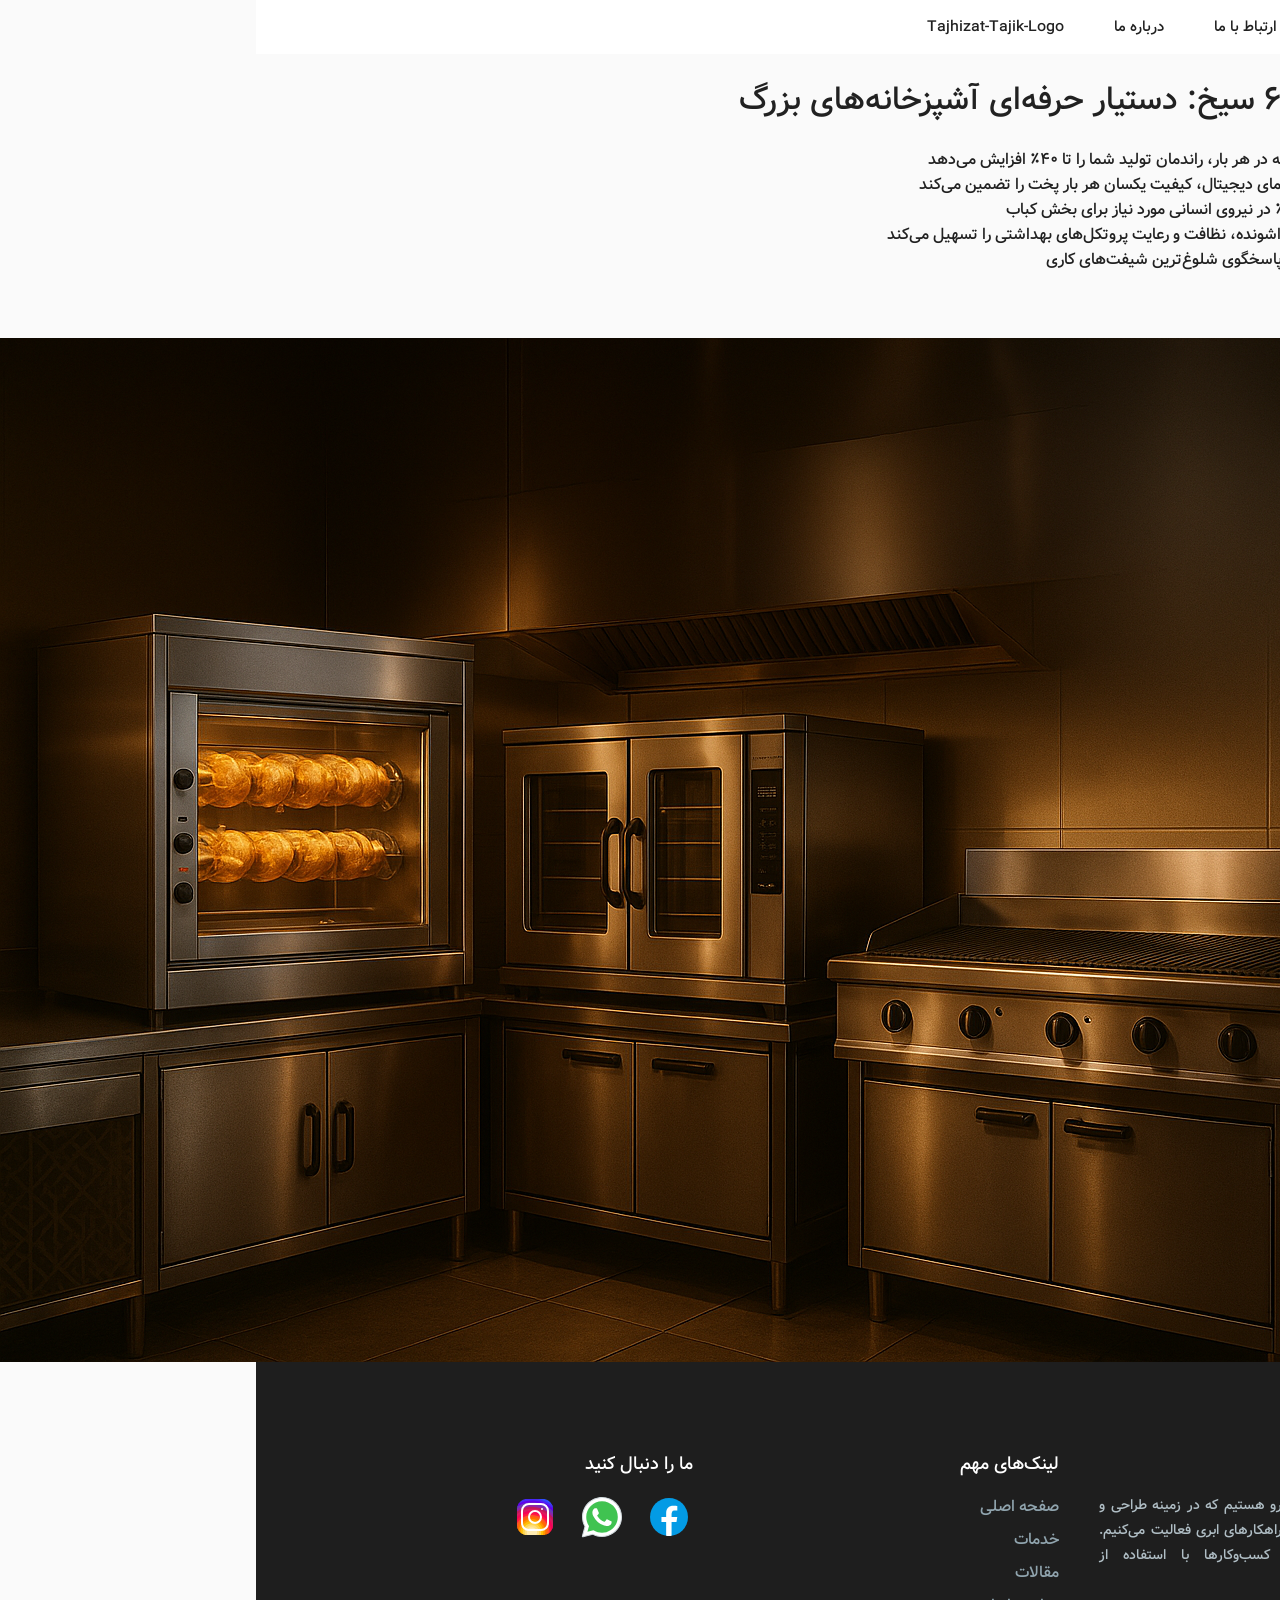
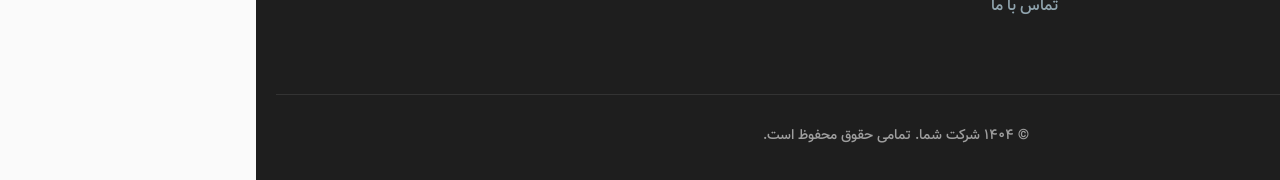
==== Product.html @ fa6aefe6 "add product page Commit" ====
<html lang="en">

<head>
    <meta charset="UTF-8">
    <meta name="viewport" content="width=device-width, initial-scale=1.0">
    <title>Tajhizat-Tajik</title>
    <link rel="stylesheet" href="css/style.css">
    <link rel="stylesheet" href="https://cdnjs.cloudflare.com/ajax/libs/font-awesome/4.7.0/css/font-awesome.min.css">


</head>

<body>
    <div dir="rtl" >

        <!-- Navbar -->
        <nav class="nav">
            <div class="mobilenavbar hidden">
                <a><i id="mobileNavbarBtn" class="fa fa-bars" aria-hidden="true"></i></a>
                <a>Tajhizat-Tajik-Logo</a>
            </div>

            <div class="desktopnavbar" id="desktopnavbar">
                <a href="Index.html">صفحه اصلی</a>
                <a>محصولات</a>
                <a>ارتباط با ما</a>
                <a>درباره ما</a>
                <a>Tajhizat-Tajik-Logo</a>
            </div>
        </nav>

        <!-- Header -->
        <header class="productHeader">
            <div class="product">
                <div class="product-content">
                    <div class="product-details">
                        <h1>جوجه‌گردان صنعتی ۶ سیخ: دستیار حرفه‌ای آشپزخانه‌های بزرگ</h1>
                        
                        <div class="features">
                            <ul>
                                <li>ظرفیت استثنایی پخت ۱۸ تکه جوجه در هر بار، راندمان تولید شما را تا ۴۰٪ افزایش می‌دهد</li>
                                <li>سیستم پخت ۳۶۰ درجه و کنترل دمای دیجیتال، کیفیت یکسان هر بار پخت را تضمین می‌کند</li>
                                <li>کاهش ۳۰٪ در مصرف انرژی و ۵۰٪ در نیروی انسانی مورد نیاز برای بخش کباب</li>
                                <li>طراحی استیل ضدزنگ با سینی جداشونده، نظافت و رعایت پروتکل‌های بهداشتی را تسهیل می‌کند</li>
                                <li>قابلیت کارکرد پیوسته تا ۸ ساعت، پاسخگوی شلوغ‌ترین شیفت‌های کاری</li>
                            </ul>
                        </div>
            
                        <div class="purchase-section">
                            <div class="price">
                                <strong>قیمت: ۲۱,۰۰۰,۰۰۰ تومان</strong>
                            </div>
                            <div class="quantity">
                                <label>تعداد:</label>
                                <input type="number" min="1" value="1" class="quantity-input">
                            </div>
                        </div>
                    </div>
            
                    <div class="product-image">
                        <img src="asstes/img/ChatGPT Image Oct 12, 2025, 09_56_41 PM.png" alt="جوجه‌گردان صنعتی ۶ سیخ" class="product-img">
                    </div>
                </div>
            </div>

        </header>

        

        <!-- Footer -->
    <footer class="footer">
        <div class="footer-container">
    
          <div class="footer-section about">
            <h3>درباره ما</h3>
            <p>
              ما یک شرکت فناوری پیشرو هستیم که در زمینه طراحی و توسعه سامانه‌های وب و راهکارهای ابری فعالیت می‌کنیم. هدف ما توانمندسازی کسب‌وکارها با استفاده از فناوری‌های نوین است.
            </p>
          </div>
    
          <div class="footer-section links">
            <h3>لینک‌های مهم</h3>
            <ul>
              <li><a href="#">صفحه اصلی</a></li>
              <li><a href="#">خدمات</a></li>
              <li><a href="#">مقالات</a></li>
              <li><a href="#">تماس با ما</a></li>
            </ul>
          </div>
    
          <div class="footer-section social">
            <h3>ما را دنبال کنید</h3>
            <div class="social-icons">
              <a ><img src="asstes/icon/icons8-facebook.svg"  alt=""></a>
              <a ><img src="asstes/icon/icons8-whatsapp.svg"  alt=""></a>
              <a ><img src="asstes/icon/icons8-instagram.svg" alt=""></a>
            </div>
          </div>
    
        </div>
    
        <div class="footer-bottom">
          <p>© ۱۴۰۴ شرکت شما. تمامی حقوق محفوظ است.</p>
        </div>
      </footer>


    </div>

    


    <script src="js/script.js"></script>
</body>

</html>
---- css/style.css ----
@font-face {
    font-family: myFont;
    src: url("../asstes/fonts/vazir-font-v16.1.0/Vazir-Medium.ttf");
    font-weight: bold;
  }

/* Index page *//* Index page *//* Index page *//* Index page *//* Index page *//* Index page */
body
{
    margin: 0;
    font-family: "myFont";
    direction: rtl;
    background-color: #FAFAFA;
    color: #212121;
}
a
{
    text-decoration: none;
    cursor: pointer;
    color: inherit;
}

/* navbar */
.hidden
{
    display: none;
}
.nav
{
    background-color: #FFFFFF;

}
.desktopnavbar
{
    display: flex;
    justify-content: right;

}
.mobilenavbar a
{
    position: relative;
    padding: 15px 25px;
    font-size: 15px;
}
.mobilenavbar a::after {
    content: "";
    position: absolute;
    left: 50%;               
    bottom: 0;               
    width: 0;
    height: 3px;             
    background-color: #FF7043;
    transition: all 0.5s ease; 
    transform: translateX(-50%); 
  }
  
  .mobilenavbar a:hover::after {
    width: 100%; 
  }

.desktopnavbar a
{
    position: relative;
    padding: 15px 25px;
    font-size: 15px;
    
}

.desktopnavbar a::after {
    content: "";
    position: absolute;
    left: 50%;               
    bottom: 0;               
    width: 0;
    height: 3px;             
    background-color: #FF7043;
    transition: all 0.5s ease; 
    transform: translateX(-50%); 
  }
  
  .desktopnavbar a:hover::after {
    width: 100%; 
  }

@media (max-width:635px)
{
    .mobilenavbar
    {
        display: flex;
        justify-content: space-between;
        
    }
    .desktopnavbar
    {
        display: none;
    }
}

/* header */

.myHeader {
    display: flex;
    justify-content: space-between; 
    gap: 40px; 
    margin: 50px;
}

.headerItems {
    flex: 0 0 calc(50% - 50px); 
    justify-content: center; 
    align-items: center; 
    border-radius: 20px;
    text-decoration: none;
}

.headerImage {
    width: 100%;
    border-radius: 20px;
    height:max-content; 
    object-fit: cover; 
    box-shadow: 0 4px 15px rgba(0, 0, 0, 0.2); 
}

@media(max-width:1080px)
{
    .myHeader
    {
        flex-direction: column;
    }

}
@media(max-width:800px)
{
    .myHeader
    {
        flex-direction: column;
        margin: 25px;
    }

}

/* Products */

.productsContainer {
    display: flex;
    flex-wrap: wrap; 
    justify-content: center;
    margin: 20px;
}

.productsItems {
    display: flex;
    flex-direction: column;
    flex: 0 0 calc(25% - 40px); 
    box-sizing: border-box;
    margin: 0px;
    padding: 20px;
    transition: box-shadow 0.3s ease;
    border-radius: 0px;
}

.productsItems:hover {
    cursor: pointer;
    box-shadow: 0 10px 20px rgba(0, 0, 0, 0.25);
}

.productsImage {
    width: 100%;
    border-radius: 20px;
}

.productsInfo {
    margin: 10px;
}

.btnProduct
{
    display: block;                
    width: 100%;  
    text-decoration: none;
    color: #fff;
    background-color: #FF7043;
    padding: 10px 20px;
    text-align: center;
    border-radius: 7px;
    box-sizing: border-box;
}
.btnProduct:hover
{
    transition: all 0.5s ease; 
    color: #fff;
    background-color: #E64A19;
    box-shadow: 0 5px 15px rgba(255, 112, 67, 0.3);
}

@media (max-width: 1165px) {
    .productsItems {
        flex: 0 0 calc(33.33% - 25px); 
    }
    .productsContainer {
        margin: 20px;
    }
}
@media (max-width: 1024px) {
    .productsItems {
        flex: 0 0 calc(33.33% - 20px); 
    }
    .productsContainer {
        margin: 20px;
    }
}

@media (max-width: 800px) {
    .productsItems {
        flex: 0 0 calc(50% - 10px); 
    }
    .productsContainer {
        margin: 10px;
    }
}

@media (max-width: 515px) {
    .productsItems {
        flex: 0 0 100%; 
    }
    .productsContainer {
        margin: 10px;
    }
}

/* Footer */

.footer {
    background-color: #1E1E1E;
    color: #B0BEC5;
    padding: 50px 20px 20px;
  }
  
  .footer-container {
    display: flex;
    flex-wrap: wrap;
    justify-content: space-between;
    max-width: 1100px;
    margin: 0 auto;
  }
  
  .footer-section {
    flex: 1;
    min-width: 250px;
    margin: 20px;
  }
  
  .footer-section h3 {
    color: #fff;
    margin-bottom: 15px;
    font-size: 18px;
  }
  
  .footer-section p {
    line-height: 1.8;
    font-size: 14px;
    text-align: justify;
  }
  
  .footer-section ul {
    list-style: none;
    padding: 0;
  }
  
  .footer-section ul li {
    margin: 8px 0;
  }
  
  .footer-section ul li a {
    text-decoration: none;
    color: #90A4AE;
    transition: color 0.3s;
  }
  
  .footer-section ul li a:hover {
    color: #0288D1;
  }
  
  .social-icons a {
    color: #90A4AE;
    font-size: 18px;
    margin-left: 15px;
    transition: color 0.3s;
  }
  
  .social-icons a:hover {
    color: #0288D1;
  }
  
  .footer-bottom {
    text-align: center;
    margin-top: 40px;
    border-top: 1px solid #333;
    padding-top: 15px;
    font-size: 14px;
    color: #9E9E9E;
  }
  
  @media (max-width: 768px) {
    .footer-container {
      flex-direction: column;
      align-items: center;
      text-align: center;
    }
  
    .footer-section {
      margin: 15px 0;
    }
  
    .social-icons a {
      margin: 0 8px;
    }
  }


  /* Product page *//* Product page *//* Product page *//* Product page *//* Product page */
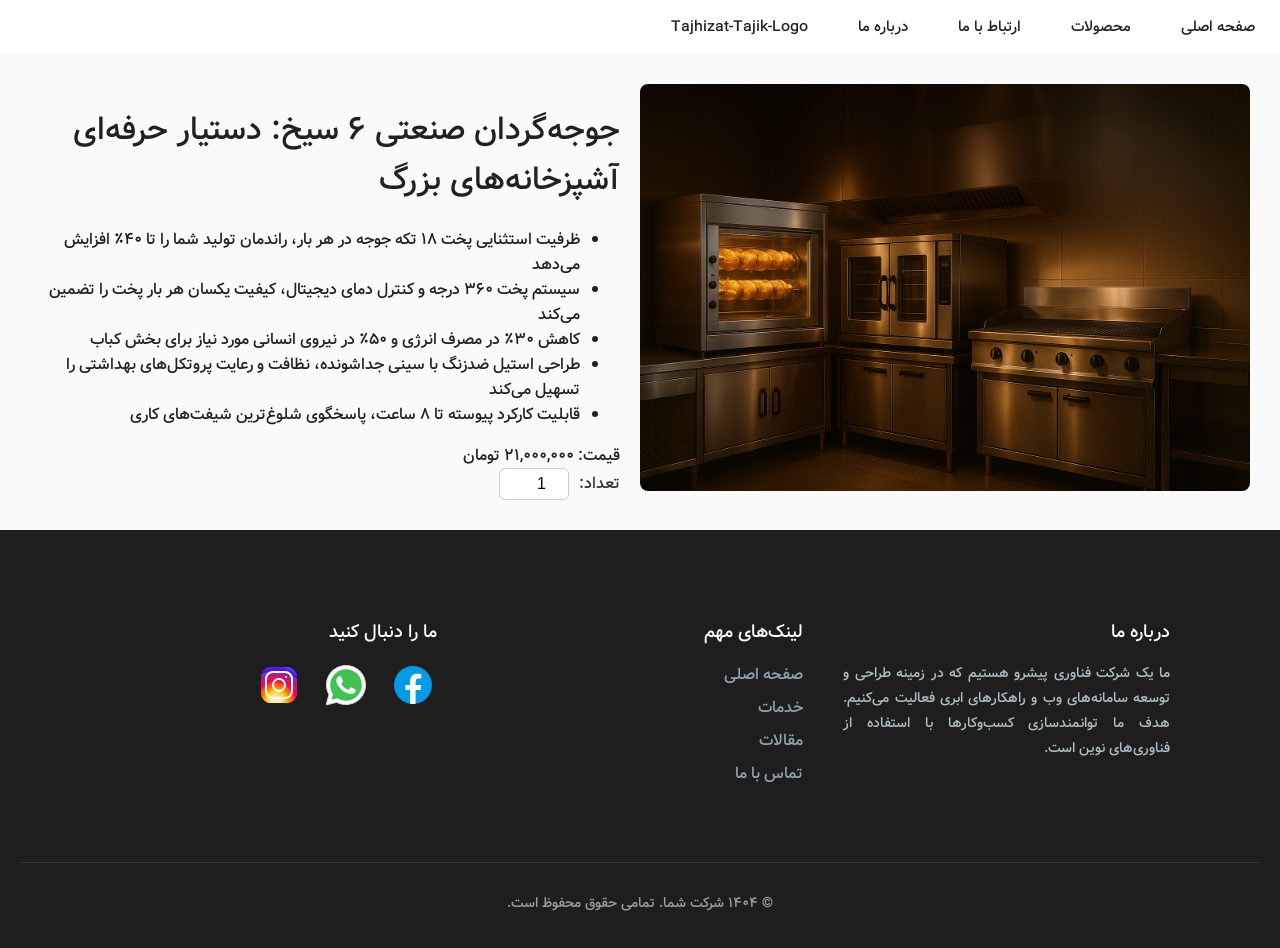
==== commit c0edde17: "update product page Commit" ====
--- a/Product.html
+++ b/Product.html
@@ -28,41 +28,43 @@
                 <a>Tajhizat-Tajik-Logo</a>
             </div>
         </nav>
-
+        
         <!-- Header -->
         <header class="productHeader">
-            <div class="product">
-                <div class="product-content">
-                    <div class="product-details">
-                        <h1>جوجه‌گردان صنعتی ۶ سیخ: دستیار حرفه‌ای آشپزخانه‌های بزرگ</h1>
-                        
-                        <div class="features">
-                            <ul>
-                                <li>ظرفیت استثنایی پخت ۱۸ تکه جوجه در هر بار، راندمان تولید شما را تا ۴۰٪ افزایش می‌دهد</li>
-                                <li>سیستم پخت ۳۶۰ درجه و کنترل دمای دیجیتال، کیفیت یکسان هر بار پخت را تضمین می‌کند</li>
-                                <li>کاهش ۳۰٪ در مصرف انرژی و ۵۰٪ در نیروی انسانی مورد نیاز برای بخش کباب</li>
-                                <li>طراحی استیل ضدزنگ با سینی جداشونده، نظافت و رعایت پروتکل‌های بهداشتی را تسهیل می‌کند</li>
-                                <li>قابلیت کارکرد پیوسته تا ۸ ساعت، پاسخگوی شلوغ‌ترین شیفت‌های کاری</li>
-                            </ul>
-                        </div>
-            
-                        <div class="purchase-section">
-                            <div class="price">
-                                <strong>قیمت: ۲۱,۰۰۰,۰۰۰ تومان</strong>
-                            </div>
-                            <div class="quantity">
-                                <label>تعداد:</label>
-                                <input type="number" min="1" value="1" class="quantity-input">
-                            </div>
-                        </div>
-                    </div>
-            
-                    <div class="product-image">
-                        <img src="asstes/img/ChatGPT Image Oct 12, 2025, 09_56_41 PM.png" alt="جوجه‌گردان صنعتی ۶ سیخ" class="product-img">
-                    </div>
-                </div>
+
+          <div class="product">
+
+            <div class="product-image">
+              <img src="asstes/img/ChatGPT Image Oct 12, 2025, 09_56_41 PM.png" alt="جوجه‌گردان صنعتی ۶ سیخ" class="product-img">
             </div>
 
+            <div class="product-content">
+              <div class="product-details">
+                <h1>جوجه‌گردان صنعتی ۶ سیخ: دستیار حرفه‌ای آشپزخانه‌های بزرگ</h1>
+                        
+                <div class="features">
+                  <ul>
+                    <li>ظرفیت استثنایی پخت ۱۸ تکه جوجه در هر بار، راندمان تولید شما را تا ۴۰٪ افزایش می‌دهد</li>
+                    <li>سیستم پخت ۳۶۰ درجه و کنترل دمای دیجیتال، کیفیت یکسان هر بار پخت را تضمین می‌کند</li>
+                    <li>کاهش ۳۰٪ در مصرف انرژی و ۵۰٪ در نیروی انسانی مورد نیاز برای بخش کباب</li>
+                    <li>طراحی استیل ضدزنگ با سینی جداشونده، نظافت و رعایت پروتکل‌های بهداشتی را تسهیل می‌کند</li>
+                    <li>قابلیت کارکرد پیوسته تا ۸ ساعت، پاسخگوی شلوغ‌ترین شیفت‌های کاری</li>
+                  </ul>
+                </div>
+            
+                <div class="purchase-section">
+                  <div class="price">
+                    <strong>قیمت: ۲۱,۰۰۰,۰۰۰ تومان</strong>
+                  </div>
+                  <div class="quantity">
+                    <label>تعداد:</label>
+                    <input type="number" min="1" value="1" class="quantity-input">
+                  </div>
+                </div>
+              </div>
+
+            </div>
+          </div>
         </header>
 
         
--- a/css/style.css
+++ b/css/style.css
@@ -319,7 +319,86 @@
 
 
   /* Product page *//* Product page *//* Product page *//* Product page *//* Product page */
-
-  
-
-  +  .productHeader {
+  }
+  
+  .product {
+    display: flex;
+    flex-direction: row; /* عکس در سمت راست */
+    justify-content: flex-start;
+    align-items: flex-start;
+    margin: 30px;
+    gap: 20px; /* فاصله بین عکس و محتوا */
+  }
+  
+  /* بخش تصویر */
+  .product-image {
+    flex: 0 0 50%; /* عرض تقریبی ۴۰٪ */
+  }
+  
+  .product-image img {
+    width: 100%;
+    height: auto;
+    display: block;
+    border-radius: 8px;
+  }
+  
+  /* بخش متن */
+  .product-content {
+    flex: 1;
+  }
+  
+  .product-details {
+  }
+  
+  .features {
+  }
+  
+  .purchase-section {
+  }
+  
+  .price {
+  }
+  
+  .quantity {
+    display: flex;
+    align-items: center;
+    gap: 10px; /* فاصله بین برچسب و input */
+  }
+  
+  .quantity label {
+    font-weight: 600;
+    color: #333;
+    font-size: 1rem;
+  }
+  
+  .quantity-input {
+    width: 70px;
+    padding: 6px 10px;
+    border: 1px solid #ccc;
+    border-radius: 6px;
+    text-align: center;
+    font-size: 1rem;
+    transition: all 0.2s ease-in-out;
+  }
+  
+  .quantity-input:focus {
+    border-color: #007bff; /* رنگ آبی هنگام فوکوس */
+    box-shadow: 0 0 4px rgba(0, 123, 255, 0.4);
+    outline: none;
+  }
+  
+  /* واکنش‌گرایی برای موبایل */
+  @media (max-width: 1200px) {
+    .product {
+      flex-direction: column;
+      align-items: center;
+    }
+  
+    .product-image,
+    .product-content {
+      flex: 1 1 100%;
+      text-align: center;
+    }
+  }
+  
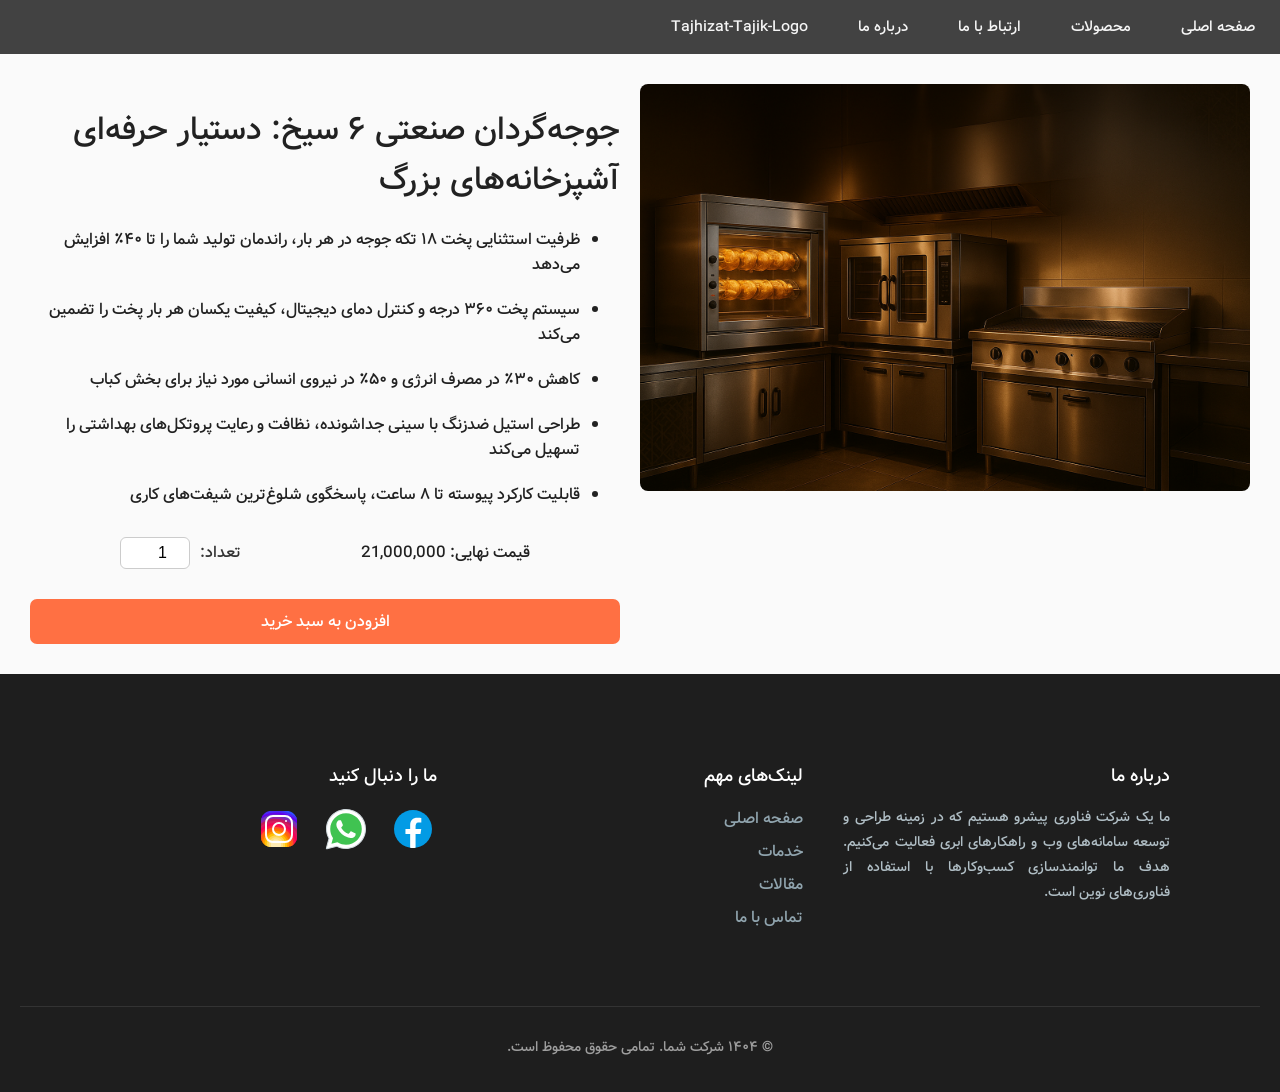
==== commit f72535f5: "coplated product page" ====
--- a/Product.html
+++ b/Product.html
@@ -54,13 +54,16 @@
             
                 <div class="purchase-section">
                   <div class="price">
-                    <strong>قیمت: ۲۱,۰۰۰,۰۰۰ تومان</strong>
+                    <input id="basePrice" type="hidden" value="21000000">
+                    <strong id="basePriceShow">قیمت نهایی: 21,000,000</strong>
                   </div>
                   <div class="quantity">
                     <label>تعداد:</label>
-                    <input type="number" min="1" value="1" class="quantity-input">
+                    <input id="countInput" type="number" min="1" value="1" class="quantity-input">
                   </div>
+
                 </div>
+                <a href="Product.html" class="btnProduct">افزودن به سبد خرید</a>
               </div>
 
             </div>
--- a/css/style.css
+++ b/css/style.css
@@ -27,7 +27,8 @@
 }
 .nav
 {
-    background-color: #FFFFFF;
+    background-color: #1e1e1ed4;
+    color: whitesmoke;
 
 }
 .desktopnavbar
@@ -318,8 +319,10 @@
   }
 
 
-  /* Product page *//* Product page *//* Product page *//* Product page *//* Product page */
-  .productHeader {
+  
+/* Product page *//* Product page *//* Product page *//* Product page *//* Product page */
+  
+.productHeader {
   }
   
   .product {
@@ -352,9 +355,19 @@
   }
   
   .features {
-  }
-  
+
+  }
+  
+  .features ul li{
+    margin-bottom: 20px;
+  }
+
   .purchase-section {
+    margin: 30px;
+    display: flex;
+    flex-direction: row;
+    align-items: center;
+    justify-content: space-around;
   }
   
   .price {
